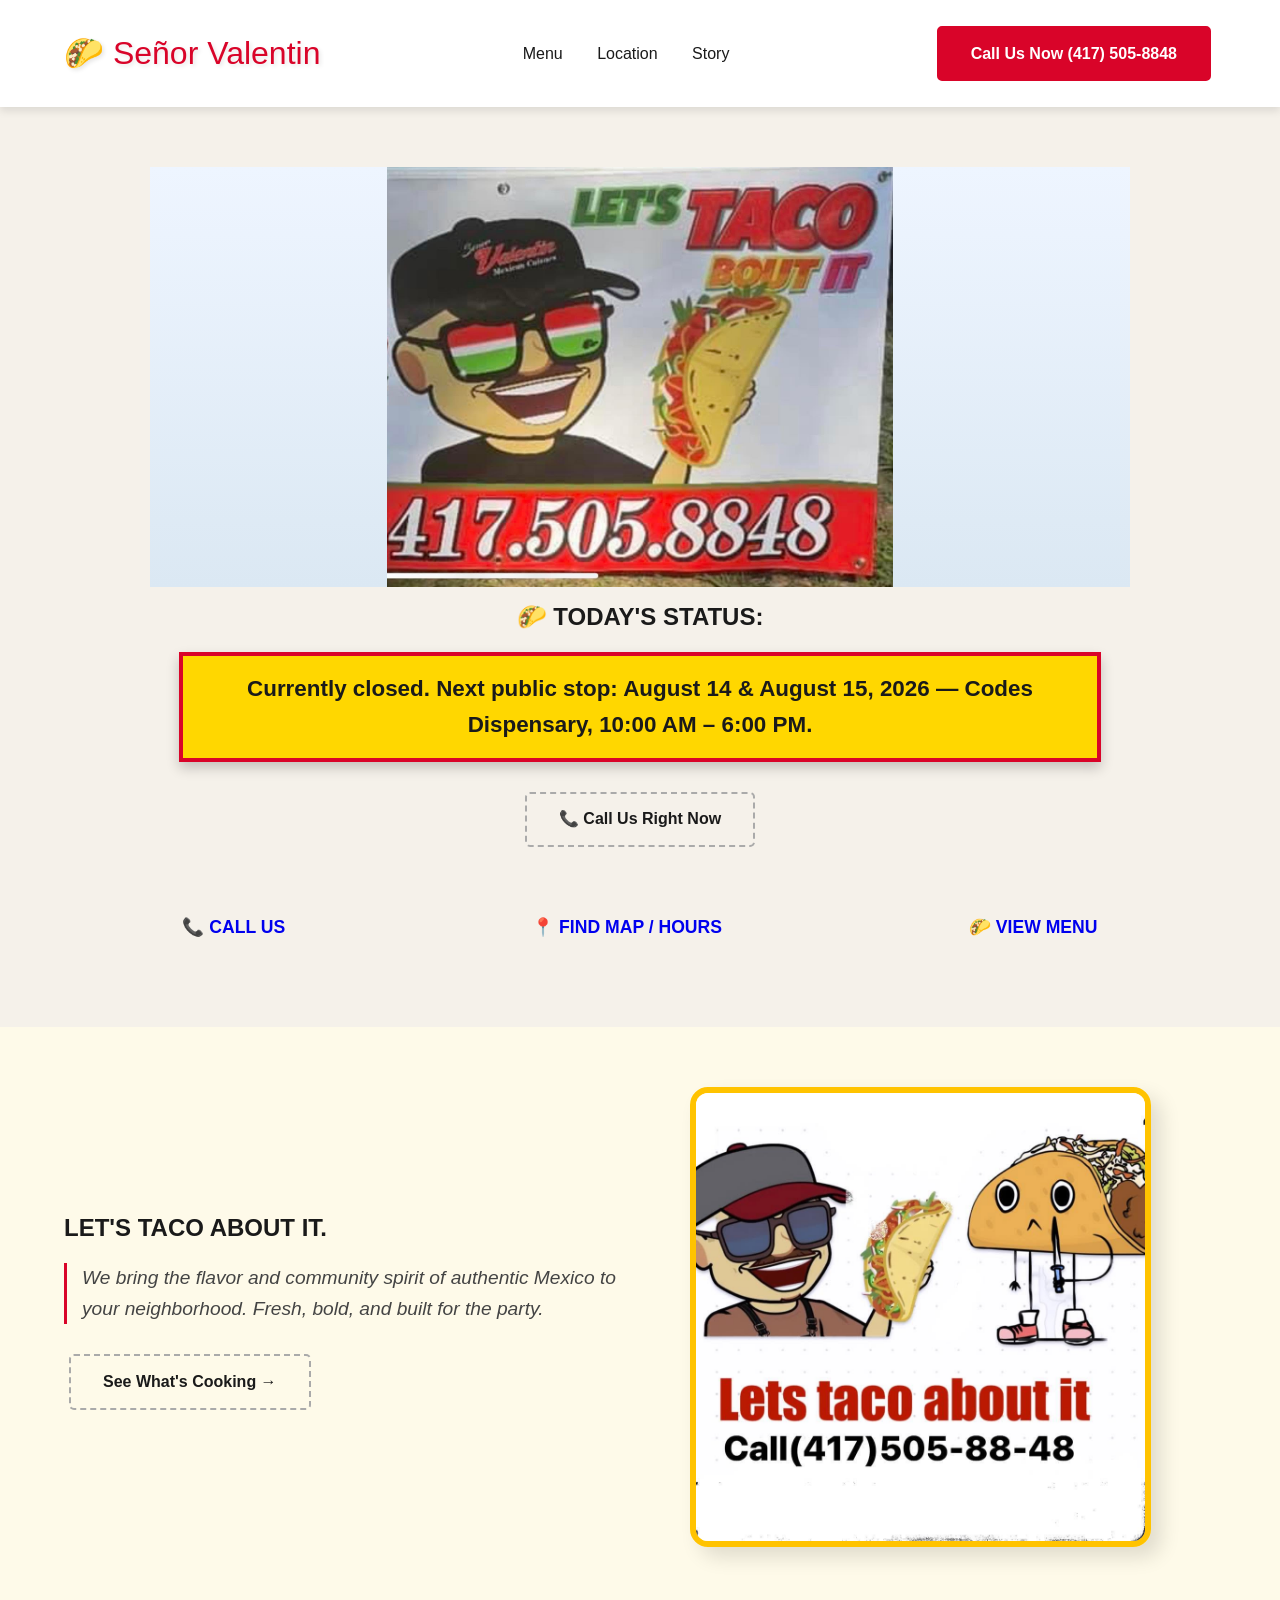
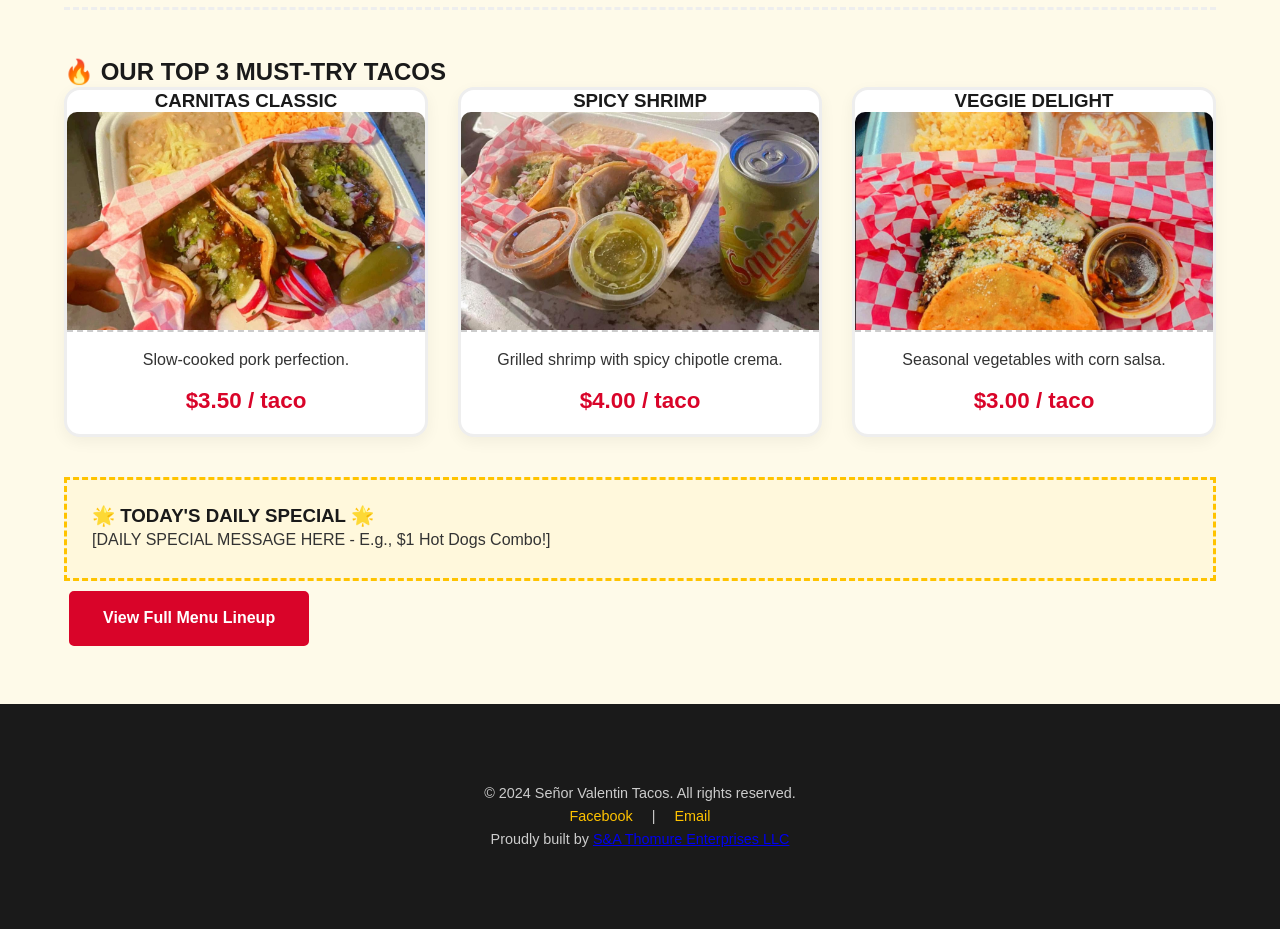
==== index.html @ 011f3001 "Initial site migration" ====
<!DOCTYPE html>
<html lang="en">
<head>
    <meta charset="UTF-8">
    <meta name="viewport" content="width=device-width, initial-scale=1.0">
    <title>Señor Valentin Tacos - Let's Taco About It</title>
    <link rel="stylesheet" href="css/styles.css">
    <!-- SCHEMA MARKUP FOR SEO (CRITICAL) -->
    <script type="application/ld+json">
        {
          "@context": "https://schema.org",
          "@type": "LocalBusiness",
          "name": "Señor Valentin Tacos",
          "address": { /* Address details here */ },
          "geo": { "@type": "GeoCoordinates", "latitude": 39.87, "longitude": -90.12 },
          "openingHoursSpecification": [ /* Detailed hours structure goes here */ ],
          "telephone": "(417) 505-8848",
          "url": "https://www.yourwebsite.com"
        }
    </script>
</head>

<body>

<!-- ======================== HEADER COMPONENT (Sticky) ======================== -->
<header id="main-nav">
    <div class="logo">🌮 Señor Valentin</div>
    <nav role="navigation">
        <a href="#menu-teaser" class="nav-link">Menu</a>
        <a href="location.html" class="nav-link">Location</a>
        <a href="story.html" class="nav-link">Story</a>
    </nav>
    <!-- Primary CTA Button -->
    <a href="tel:+14175058848" class="btn btn-primary mobile-cta">Call Us Now (417) 505-8848</a>
</header>

<!-- ======================== HERO SECTION & LIVE LOCATION WIDGET (Above The Fold) ======================== -->
<section id="hero-location" class="hero">
    <div class="banner-sign-wrap">
        <img class="banner-sign" src="images/v_banner_low_res.jpg" alt="Señor Valentin taco banner" />
    </div>

    <div class="location-widget-container">
        <h2>🌮 TODAY'S STATUS:</h2>
        <div id="dynamic-location-status" class="live-status-block">
            Loading schedule...
        </div>
        <a href="tel:+14175058848" class="btn btn-secondary large">📞 Call Us Right Now</a>
    </div>

    <div class="cta-strip">
        <a href="tel:+14175058848" class="btn btn-call-us">📞 CALL US</a>
        <a href="location.html" class="btn btn-find-location">📍 FIND MAP / HOURS</a>
        <a href="#menu-teaser" class="btn btn-view-menu">🌮 VIEW MENU</a>
    </div>
</section>

<!-- ======================== TEASER SECTION (The Quick Sell) ======================== -->
<main>
    <section id="story-hook" class="container content-block story-intro">
        <div class="text-content">
            <h1>Let's Taco About It.</h1>
            <p class="mission-statement">We bring the flavor and community spirit of authentic Mexico to your neighborhood. Fresh, bold, and built for the party.</p>
            <a href="menu.html" class="btn btn-secondary mt-20">See What's Cooking →</a>
        </div>
        <div class="image-placeholder">
             <img src="images/avatar_square.jpg" alt="Señor Valentin avatar" />
        </div>
    </section>

    <!-- Menu Teaser (Three items showcase) -->
    <section id="menu-teaser" class="container content-block menu-teasers">
        <h2>🔥 Our Top 3 Must-Try Tacos</h2>
        <div class="taco-grid">
            <!-- Taco Item Card 1 -->
            <article class="card">
                <h3>Carnitas Classic</h3>
                <img src="images/food1.jpg" alt="Delicious Carnitas Tacos">
                <p>Slow-cooked pork perfection.</p>
                <span class="price">$3.50 / taco</span>
            </article>
             <!-- Taco Item Card 2 -->
            <article class="card">
                <h3>Spicy Shrimp</h3>
                <img src="images/food2.jpg" alt="Flavorful Shrimp Tacos">
                <p>Grilled shrimp with spicy chipotle crema.</p>
                 <span class="price">$4.00 / taco</span>
            </article>
             <!-- Taco Item Card 3 -->
            <article class="card">
                <h3>Veggie Delight</h3>
                <img src="images/food3.jpg" alt="Fresh Vegetarian Tacos">
                <p>Seasonal vegetables with corn salsa.</p>
                 <span class="price">$3.00 / taco</span>
            </article>
        </div>

        <!-- CRITICAL: Daily Specials Widget -->
        <div id="daily-specials" class="alert-box mt-5">
            <h3>🌟 TODAY'S DAILY SPECIAL 🌟</h3>
            <!-- JS will pull this data from the Google Sheet API -->
            [DAILY SPECIAL MESSAGE HERE - E.g., $1 Hot Dogs Combo!]
        </div>

        <div class="text-center mt-40">
             <a href="menu.html" class="btn btn-primary large">View Full Menu Lineup</a>
        </div>
    </section>
</main>

<!-- ======================== FOOTER (Legal & Links) ======================== -->
<footer>
    <div class="container footer-content">
        <p>&copy; 2024 Señor Valentin Tacos. All rights reserved.</p>
        <div class="social-links">
            <a href="https://www.facebook.com/profile.php?id=61554289633413" target="_blank" rel="noopener noreferrer">Facebook</a> | <a href="mailto:ericvalentin1212@gmail.com">Email</a>
        </div>
        <p>Proudly built by <a href="https://thomureapiaries.com" target="_blank" rel="noopener noreferrer">S&A Thomure Enterprises LLC</a></p>
    </div>
</footer>

<!-- ======================== JavaScript Section ======================== -->
<script src="js/main.js"></script>
<script>
    // JS FUNCTIONALITY PLAN:
    // 1. Initialize Location Widget: Call API function to populate #dynamic-location-status.
    // 2. Sticky Nav: Implement class change for header when scrolled down.
    // 3. Lazy Loading: Add Intersection Observer for large images (e.g., in the card grid).
</script>

</body>
</html>
---- css/styles.css ----
/* ======================== 1. GLOBAL VARIABLES & RESET ======================== */
:root {
    /* Brand Palette derived from the visuals */
    --brand-red: #D90429;     /* Deep, energetic red */
    --brand-yellow: #FFC300;  /* Sunny yellow/Gold accent */
    --brand-black: #1A1A1A;   /* Deep black for contrast */
    --brand-white: #FFFFFF;
    --brand-accent: #E84A59; /* A complementary pinkish red for depth */

    /* Typography Fallbacks (Assume a fun, bold font is imported later) */
    --font-display: 'Impact', Impact, sans-serif;
    --font-body: 'Arial', sans-serif;

    /* Spacing Units */
    --spacing-lg: 3rem;
}

* {
    margin: 0;
    padding: 0;
    box-sizing: border-box;
}

body {
    font-family: var(--font-body);
    color: #333;
    background-color: #fefae9; /* Creamy background, avoids harsh white */
    line-height: 1.6;
}

/* General Utility Classes */
.container {
    width: 90%;
    max-width: 1200px;
    margin: 0 auto;
    padding: var(--spacing-lg) 0; /* Adds vertical breathing room */
}

h1, h2, h3 {
    font-family: var(--font-display);
    color: var(--brand-black);
    text-transform: uppercase;
    line-height: 1.2;
}

/* General Button Styling (The "Funnel") */
.btn {
    display: inline-block;
    padding: 0.8rem 2rem;
    margin: 10px 5px;
    text-decoration: none;
    border-radius: 5px;
    font-weight: bold;
    transition: all 0.3s ease;
    text-align: center;
}

/* Specific Button Types */
.btn-primary {
    background-color: var(--brand-red);
    color: white !important;
    border: 2px solid var(--brand-red);
}
.btn-secondary {
    background-color: transparent;
    color: var(--brand-black);
    border: 2px dashed #aaa; /* Gives a "handwritten" feel */
}
.btn-call-us, .btn-find-location, .btn-view-menu {
    /* These are the cta-strip buttons */
    flex-grow: 1; /* Makes them equally wide on desktop */
    padding: 1rem 1rem;
    font-size: 1.1rem;
}

/* ======================== 2. HEADER & NAVIGATION (Sticky) ======================== */

#main-nav {
    position: sticky;
    top: 0;
    z-index: 1000;
    background-color: var(--brand-white);
    box-shadow: 0 4px 8px rgba(0, 0, 0, 0.1); /* Soft shadow for depth */
    display: flex;
    justify-content: space-between;
    align-items: center;
    padding: 1rem 5%;
}

.logo {
    font-family: var(--font-display);
    font-size: 2rem;
    color: var(--brand-red);
    text-shadow: 2px 2px 4px rgba(0, 0, 0, 0.1);
}

nav a {
    margin: 0 15px;
    text-decoration: none;
    color: var(--brand-black);
    font-size: 1rem;
    transition: color 0.3s;
}
nav a:hover {
    color: var(--brand-red);
}

/* Make the CTA stand out in the header */
.btn-primary.mobile-cta {
    margin: left: 20px;
}


/* ======================== 3. HERO SECTION & LOCATION WIDGET (The Biggest Impact) ======================== */
#hero-location {
    background: #f5f1ea;
    padding: 60px 5%;
    text-align: center;
}

.location-widget-container {
    margin-bottom: 30px;
}

h2#hero-location h2 {
    font-size: 1.8rem;
    color: var(--brand-yellow);
    text-transform: none; /* Override uppercase for a more dynamic look */
    padding-bottom: 5px;
}

/* The Critical Status Banner Styling */
.live-status-block {
    background-color: #FFD700; /* Gold/Yellow warning color */
    border: 4px solid var(--brand-red);
    padding: 15px 20px;
    margin: 20px auto;
    max-width: 80%;
    font-size: 1.4rem;
    font-weight: bold;
    color: var(--brand-black);
    text-align: center;
    box-shadow: 0 6px 12px rgba(0, 0, 0, 0.2); /* High shadow for visibility */
}

/* CTA Strip Layout (Crucial Responsiveness) */
.cta-strip {
    display: flex;
    gap: 10px;
    margin-top: 30px;
    flex-wrap: wrap; /* Allows wrapping on smaller screens */
    justify-content: center;
}

/* ======================== 4. TEASER SECTION & STORYTELLING ======================== */
.story-intro {
    display: flex;
    align-items: center;
    gap: 50px;
    padding: 60px 0;
    border-bottom: 3px dashed #eee; /* Adds a divider break */
}

.text-content {
    flex: 1;
    max-width: 50%;
}

/* Simulates the "Vintage Sign" aesthetic for text blocks */
.mission-statement {
    font-style: italic;
    font-size: 1.2rem;
    margin: 20px 0;
    color: #444;
    border-left: 3px solid var(--brand-red);
    padding-left: 15px;
}

.image-placeholder {
    flex: 1;
    max-width: 40%;
    min-height: 250px;
    background: none;
    border: 6px solid var(--brand-yellow);
    box-shadow: 10px 10px 20px rgba(0, 0, 0, 0.12);
    overflow: hidden;
    border-radius: 18px;
}

.image-placeholder img {
    display: block;
    width: 100%;
    height: 100%;
    object-fit: cover;
    object-position: center;
}

/* Menu Grid Styling (Cards) */
.menu-teasers {
    padding-bottom: var(--spacing-lg);
}
.taco-grid {
    display: grid;
    grid-template-columns: repeat(auto-fit, minmax(250px, 1fr)); /* Responsive Grid */
    gap: 30px;
    margin-bottom: 40px;
}

.card {
    background: var(--brand-white);
    border: 3px solid #eee;
    padding-bottom: 15px;
    text-align: center;
    box-shadow: 0 5px 15px rgba(0, 0, 0, 0.05); /* Light lift */
    transition: transform 0.3s;
    border-radius: 16px;
    overflow: hidden;
}

.card:hover {
    transform: translateY(-5px) scale(1.02); /* Hover pop-up effect */
    box-shadow: 0 10px 25px rgba(0, 0, 0, 0.1);
}

.card img {
    width: 100%;
    height: 220px;
    object-fit: cover;
    display: block;
    margin-bottom: 15px;
    border-bottom: 2px dashed #ccc;
    border-radius: 10px 10px 0 0;
}

.price {
    display: block;
    font-size: 1.4rem;
    color: var(--brand-red);
    font-weight: bolder;
    margin-top: 10px;
}


/* Daily Specials Box (Alert Look) */
.alert-box {
    background-color: #FFF8DC; /* Very light yellow/cream */
    border: 3px dashed var(--brand-yellow);
    padding: 25px;
    margin-top: 40px;
}

.hero {
    background: #f6f3ed;
    padding: 2rem 1rem 3rem;
}

.banner-sign-wrap {
    width: min(100%, 980px);
    margin: 0 auto 1rem;
    background: transparent;
    border-radius: 0;
    overflow: hidden;
    box-shadow: none;
}

.banner-sign {
    display: block;
    width: 100%;
    height: auto;
    max-height: 420px;
    object-fit: contain;
    background: linear-gradient(180deg, #eef5ff, #dbe8f3);
}

.menu-page {
    padding-top: 2rem;
    max-width: 1040px;
}

.menu-hero {
    display: grid;
    grid-template-columns: minmax(0, 1.12fr) minmax(220px, 0.88fr);
    gap: 1.5rem;
    align-items: center;
    background: #fff;
    border: 2px solid #f1e7d4;
    border-radius: 18px;
    padding: 1.5rem 1.5rem 1.25rem;
    margin-bottom: 2rem;
    box-shadow: none;
}

.menu-category h2 {
    font-size: clamp(1.8rem, 3vw, 2.6rem);
    margin-bottom: 1rem;
    color: var(--brand-red);
}

.eyebrow {
    display: inline-block;
    font-size: 0.75rem;
    font-weight: 800;
    letter-spacing: 0.14em;
    text-transform: uppercase;
    color: var(--brand-red);
    margin-bottom: 0.75rem;
}

.menu-hero__content h1 {
    font-size: clamp(2.5rem, 5vw, 4.5rem);
    line-height: 0.95;
    color: var(--brand-red);
    margin-bottom: 1rem;
}

.menu-hero__copy {
    max-width: 32rem;
    font-size: 1.15rem;
    color: #2d2d2d;
    margin-bottom: 1.3rem;
}

.menu-avatar-art {
    width: min(100%, 420px);
    margin-left: auto;
}

.menu-avatar-art img {
    display: block;
    width: 100%;
    height: auto;
    border-radius: 18px;
    box-shadow: 0 12px 25px rgba(0, 0, 0, 0.08);
    object-fit: cover;
    max-height: 400px;
}

.menu-category {
    margin-top: 2rem;
}

.price-list.grid {
    display: grid;
    grid-template-columns: repeat(auto-fit, minmax(220px, 1fr));
    gap: 1.25rem;
    align-items: stretch;
}

.menu-item {
    background: #fff;
    border: 2px solid #f0e6d9;
    border-radius: 18px;
    overflow: hidden;
    box-shadow: 0 10px 20px rgba(0, 0, 0, 0.03);
    transition: transform 0.2s ease;
    width: min(100%, 320px);
    margin: 0 auto;
}

.menu-item:hover {
    transform: translateY(-3px);
}

.menu-item img {
    display: block;
    width: 100%;
    height: 180px;
    object-fit: cover;
    object-position: center;
}

.menu-item__body {
    padding: 1rem 1rem 1.25rem;
}

.menu-item h3 {
    font-size: 1.3rem;
    margin-bottom: 0.4rem;
}

.menu-item p {
    margin-bottom: 0.7rem;
    color: #444;
    font-size: 0.96rem;
}

.menu-item figcaption {
    font-size: 1.4rem;
    font-weight: 700;
    color: var(--brand-red);
}

.story-page {
    padding-top: 2rem;
    padding-bottom: 3rem;
}

.story-lead {
    display: grid;
    grid-template-columns: minmax(0, 1.2fr) minmax(220px, 0.8fr);
    gap: 2rem;
    align-items: center;
    margin-bottom: 2rem;
}

.story-lead h1 {
    font-size: clamp(2.5rem, 5vw, 4rem);
    color: var(--brand-red);
    margin-bottom: 1rem;
}

.story-photo {
    border-radius: 18px;
    overflow: hidden;
    border: 2px solid #f1e7d4;
    background: #fff;
    box-shadow: 0 12px 24px rgba(0, 0, 0, 0.05);
}

.story-photo img {
    display: block;
    width: 100%;
    height: 100%;
    min-height: 320px;
    object-fit: cover;
}

.story-grid {
    display: grid;
    grid-template-columns: repeat(auto-fit, minmax(260px, 1fr));
    gap: 1.25rem;
    margin: 2rem 0;
}

.story-card {
    background: #fff;
    border: 2px solid #f1e7d4;
    border-radius: 18px;
    padding: 1.5rem;
    box-shadow: 0 8px 18px rgba(0, 0, 0, 0.03);
}

.story-card h2 {
    margin-bottom: 0.75rem;
    color: var(--brand-red);
    font-size: 1.8rem;
}

.story-card p {
    color: #444;
    margin-bottom: 0.5rem;
}

.story-feature {
    margin-top: 2rem;
    background: #fff8e8;
    border: 2px dashed var(--brand-yellow);
    border-radius: 18px;
    padding: 2rem;
}

.story-feature h2 {
    margin-bottom: 0.75rem;
    color: var(--brand-black);
}

.cta-banner {
    text-align: center;
    margin-top: 2.5rem;
    padding: 2rem 1rem 0;
}

.cta-banner h2 {
    margin-bottom: 1rem;
    color: var(--brand-black);
}

.location-page {
    padding-top: 2rem;
    padding-bottom: 3rem;
}

.location-status {
    background: #fff;
    border: 2px solid #f1e7d4;
    border-radius: 18px;
    padding: 1.5rem 1.5rem 1.25rem;
    margin-bottom: 2rem;
    box-shadow: 0 10px 20px rgba(0, 0, 0, 0.03);
}

.location-status--alert {
    background: #fff8e8;
    border: 2px dashed var(--brand-yellow);
}

.location-status h1 {
    font-size: clamp(2.5rem, 5vw, 4rem);
    color: var(--brand-red);
    margin-bottom: 0.75rem;
}

.location-status p {
    font-size: 1.1rem;
    color: #333;
}

.location-grid {
    display: grid;
    grid-template-columns: minmax(0, 1.15fr) minmax(280px, 0.85fr);
    gap: 1.5rem;
    margin-bottom: 2rem;
}

.location-panel {
    background: #fff;
    border: 2px solid #f1e7d4;
    border-radius: 18px;
    padding: 1.5rem;
    box-shadow: 0 10px 20px rgba(0, 0, 0, 0.03);
}

.location-panel h2 {
    margin-bottom: 1rem;
    color: var(--brand-red);
    font-size: clamp(1.7rem, 2vw, 2.3rem);
}

.location-panel {
    display: flex;
    flex-direction: column;
    justify-content: flex-start;
}

.schedule-list {
    display: grid;
    gap: 1rem;
}

.schedule-item {
    border: 1px solid #f0e6d9;
    border-radius: 14px;
    padding: 1rem 1rem 0.9rem;
    background: #fffaf5;
    cursor: pointer;
    transition: transform 0.15s ease, box-shadow 0.15s ease, border-color 0.15s ease;
}

.schedule-item:hover,
.schedule-item:focus-visible {
    border-color: var(--brand-red);
    box-shadow: 0 8px 18px rgba(54, 40, 27, 0.08);
    transform: translateY(-1px);
    outline: none;
}

.schedule-item.is-selected {
    border-color: var(--brand-red);
    background: #fff1f1;
    box-shadow: 0 10px 18px rgba(182, 29, 41, 0.08);
}

.schedule-item .day {
    display: block;
    font-weight: 700;
    color: var(--brand-red);
    margin-bottom: 0.25rem;
}

.schedule-item strong {
    color: var(--brand-black);
}

.map-embed-wrap {
    position: relative;
    width: 100%;
    min-height: 260px;
    border-radius: 14px;
    overflow: hidden;
    border: 1px solid #f0e6d9;
    background: #f6f2eb;
    margin-bottom: 1rem;
}

#google-map {
    width: 100%;
    height: 300px;
    border: 0;
    display: block;
}

.map-link-btn {
    display: inline-block;
    background: var(--brand-red);
    color: #fff;
    text-decoration: none;
    padding: 0.9rem 1.2rem;
    border-radius: 10px;
    font-weight: 700;
    margin-bottom: 0.75rem;
    text-align: center;
}

.map-link-btn:hover {
    background: var(--brand-accent);
}

#map-address {
    margin-top: 0.25rem;
    margin-bottom: 0;
    font-size: 0.95rem;
}

.hours-box {
    margin-top: 1.5rem;
    background: #fff;
    border: 2px solid #f1e7d4;
    border-radius: 18px;
    padding: 1.5rem;
}

.hours-list {
    list-style: none;
    margin-top: 1rem;
}

.hours-list li {
    display: flex;
    justify-content: space-between;
    gap: 1rem;
    padding: 0.5rem 0;
    border-bottom: 1px solid #f2e5d6;
    color: #333;
}

.hours-list li:last-child {
    border-bottom: none;
}

.note {
    color: #555;
    font-style: italic;
    margin-top: 1rem;
}

/* ======================== 5. FOOTER & RESPONSIVENESS ======================== */
footer {
    background-color: var(--brand-black);
    color: #ccc;
    text-align: center;
    padding: 30px 20px;
    font-size: 0.9rem;
}

.social-links a {
    color: var(--brand-yellow);
    margin: 0 15px;
    text-decoration: none;
    transition: color 0.3s;
}
.social-links a:hover {
     color: var(--brand-red);
}

/* MEDIA QUERIES (The Mobile Magic) */
@media (max-width: 768px) {
    /* Adjustments for tablets and smaller screens */

    #main-nav {
        flex-direction: column;
        padding: 1rem 5%;
        position: static;
        text-align: center;
    }
    .logo { margin-bottom: 10px; }
    nav a { margin: 0 10px; font-size: 0.9rem; display: block; }

    .story-intro, .menu-teasers {
        flex-direction: column;
        text-align: center;
    }

    .image-placeholder, .text-content {
        max-width: 100%;
        margin-top: 30px;
    }

    .cta-strip {
        flex-direction: column;
        padding: 0 5%;
    }
    .btn-call-us, .btn-find-location, .btn-view-menu {
        width: 100%;
    }

    .menu-hero {
        grid-template-columns: 1fr;
        text-align: center;
        padding: 1.5rem 1rem;
    }

    .menu-hero__copy {
        margin-left: auto;
        margin-right: auto;
    }

    .menu-avatar-art {
        width: min(100%, 420px);
        margin: 0 auto;
    }

    .location-grid {
        grid-template-columns: 1fr;
    }

    .hours-list li {
        flex-direction: column;
        align-items: flex-start;
    }

    padding-bottom: 2rem;
}
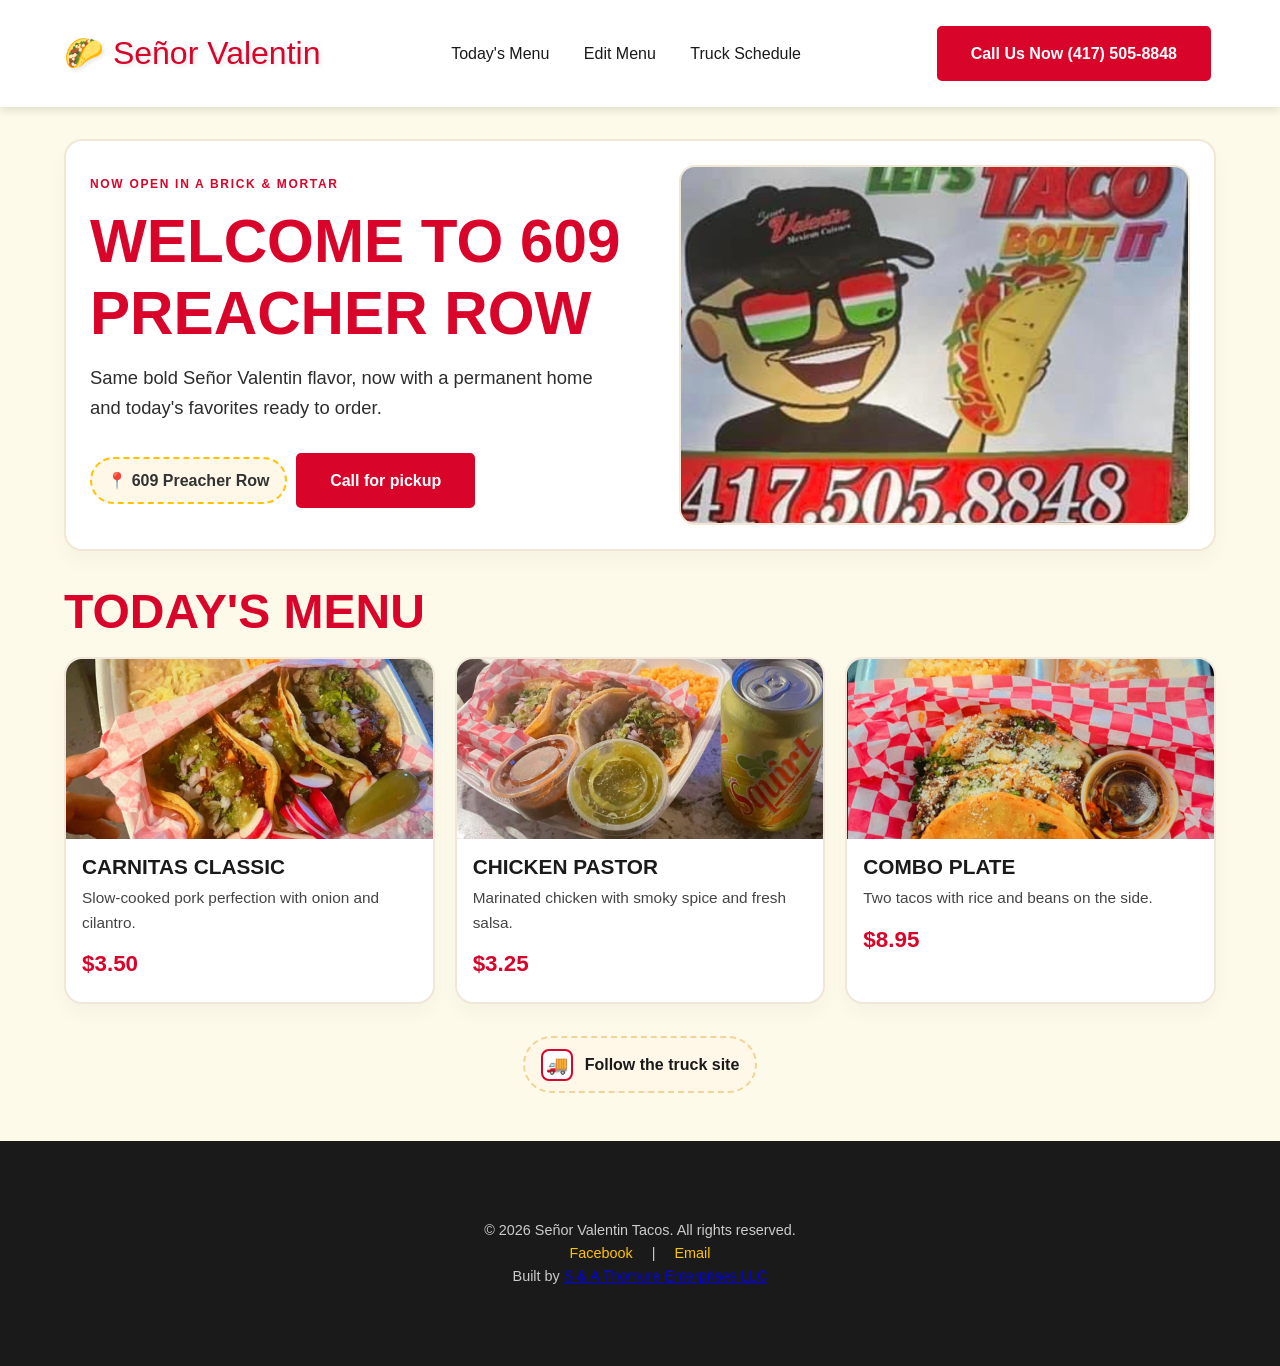
==== commit 14431706: "Add new landing and menu editor pages Co-authored-by: Srt1975 <168314444+Srt1975@users.noreply.githu" ====
--- a/index.html
+++ b/index.html
@@ -3,130 +3,59 @@
 <head>
     <meta charset="UTF-8">
     <meta name="viewport" content="width=device-width, initial-scale=1.0">
-    <title>Señor Valentin Tacos - Let's Taco About It</title>
+    <title>Señor Valentin Tacos | 609 Preacher Row</title>
     <link rel="stylesheet" href="css/styles.css">
-    <!-- SCHEMA MARKUP FOR SEO (CRITICAL) -->
-    <script type="application/ld+json">
-        {
-          "@context": "https://schema.org",
-          "@type": "LocalBusiness",
-          "name": "Señor Valentin Tacos",
-          "address": { /* Address details here */ },
-          "geo": { "@type": "GeoCoordinates", "latitude": 39.87, "longitude": -90.12 },
-          "openingHoursSpecification": [ /* Detailed hours structure goes here */ ],
-          "telephone": "(417) 505-8848",
-          "url": "https://www.yourwebsite.com"
-        }
-    </script>
 </head>
-
 <body>
 
-<!-- ======================== HEADER COMPONENT (Sticky) ======================== -->
 <header id="main-nav">
     <div class="logo">🌮 Señor Valentin</div>
     <nav role="navigation">
-        <a href="#menu-teaser" class="nav-link">Menu</a>
-        <a href="location.html" class="nav-link">Location</a>
-        <a href="story.html" class="nav-link">Story</a>
+        <a href="#todays-menu" class="nav-link">Today's Menu</a>
+        <a href="menu-editor.html" class="nav-link">Edit Menu</a>
+        <a href="location.html" class="nav-link">Truck Schedule</a>
     </nav>
-    <!-- Primary CTA Button -->
     <a href="tel:+14175058848" class="btn btn-primary mobile-cta">Call Us Now (417) 505-8848</a>
 </header>
 
-<!-- ======================== HERO SECTION & LIVE LOCATION WIDGET (Above The Fold) ======================== -->
-<section id="hero-location" class="hero">
-    <div class="banner-sign-wrap">
-        <img class="banner-sign" src="images/v_banner_low_res.jpg" alt="Señor Valentin taco banner" />
-    </div>
-
-    <div class="location-widget-container">
-        <h2>🌮 TODAY'S STATUS:</h2>
-        <div id="dynamic-location-status" class="live-status-block">
-            Loading schedule...
+<main class="container landing-page">
+    <section class="landing-hero">
+        <div class="landing-hero__content">
+            <p class="eyebrow">Now open in a brick & mortar</p>
+            <h1>Welcome to 609 Preacher Row</h1>
+            <p class="menu-hero__copy">Same bold Señor Valentin flavor, now with a permanent home and today's favorites ready to order.</p>
+            <p class="location-pill">📍 609 Preacher Row</p>
+            <a href="tel:+14175058848" class="btn btn-primary">Call for pickup</a>
         </div>
-        <a href="tel:+14175058848" class="btn btn-secondary large">📞 Call Us Right Now</a>
-    </div>
-
-    <div class="cta-strip">
-        <a href="tel:+14175058848" class="btn btn-call-us">📞 CALL US</a>
-        <a href="location.html" class="btn btn-find-location">📍 FIND MAP / HOURS</a>
-        <a href="#menu-teaser" class="btn btn-view-menu">🌮 VIEW MENU</a>
-    </div>
-</section>
-
-<!-- ======================== TEASER SECTION (The Quick Sell) ======================== -->
-<main>
-    <section id="story-hook" class="container content-block story-intro">
-        <div class="text-content">
-            <h1>Let's Taco About It.</h1>
-            <p class="mission-statement">We bring the flavor and community spirit of authentic Mexico to your neighborhood. Fresh, bold, and built for the party.</p>
-            <a href="menu.html" class="btn btn-secondary mt-20">See What's Cooking →</a>
-        </div>
-        <div class="image-placeholder">
-             <img src="images/avatar_square.jpg" alt="Señor Valentin avatar" />
+        <div class="landing-hero__image">
+            <img src="images/v_banner_low_res.jpg" alt="Señor Valentin food banner" />
         </div>
     </section>
 
-    <!-- Menu Teaser (Three items showcase) -->
-    <section id="menu-teaser" class="container content-block menu-teasers">
-        <h2>🔥 Our Top 3 Must-Try Tacos</h2>
-        <div class="taco-grid">
-            <!-- Taco Item Card 1 -->
-            <article class="card">
-                <h3>Carnitas Classic</h3>
-                <img src="images/food1.jpg" alt="Delicious Carnitas Tacos">
-                <p>Slow-cooked pork perfection.</p>
-                <span class="price">$3.50 / taco</span>
-            </article>
-             <!-- Taco Item Card 2 -->
-            <article class="card">
-                <h3>Spicy Shrimp</h3>
-                <img src="images/food2.jpg" alt="Flavorful Shrimp Tacos">
-                <p>Grilled shrimp with spicy chipotle crema.</p>
-                 <span class="price">$4.00 / taco</span>
-            </article>
-             <!-- Taco Item Card 3 -->
-            <article class="card">
-                <h3>Veggie Delight</h3>
-                <img src="images/food3.jpg" alt="Fresh Vegetarian Tacos">
-                <p>Seasonal vegetables with corn salsa.</p>
-                 <span class="price">$3.00 / taco</span>
-            </article>
-        </div>
+    <section id="todays-menu" class="todays-menu-section">
+        <h2>Today's Menu</h2>
+        <div id="todays-menu-list" class="price-list grid landing-menu-grid"></div>
+    </section>
 
-        <!-- CRITICAL: Daily Specials Widget -->
-        <div id="daily-specials" class="alert-box mt-5">
-            <h3>🌟 TODAY'S DAILY SPECIAL 🌟</h3>
-            <!-- JS will pull this data from the Google Sheet API -->
-            [DAILY SPECIAL MESSAGE HERE - E.g., $1 Hot Dogs Combo!]
-        </div>
-
-        <div class="text-center mt-40">
-             <a href="menu.html" class="btn btn-primary large">View Full Menu Lineup</a>
-        </div>
+    <section class="truck-link-wrap" aria-label="Visit the taco truck site">
+        <a id="truck-site-link" class="truck-site-link" href="truck.html">
+            <span class="truck-icon-chip" aria-hidden="true"><span class="truck-glyph">🚚</span></span>
+            <span>Follow the truck site</span>
+        </a>
     </section>
 </main>
 
-<!-- ======================== FOOTER (Legal & Links) ======================== -->
 <footer>
     <div class="container footer-content">
-        <p>&copy; 2024 Señor Valentin Tacos. All rights reserved.</p>
+        <p>&copy; 2026 Señor Valentin Tacos. All rights reserved.</p>
         <div class="social-links">
-            <a href="https://www.facebook.com/profile.php?id=61554289633413" target="_blank" rel="noopener noreferrer">Facebook</a> | <a href="mailto:ericvalentin1212@gmail.com">Email</a>
+            <a href="https://www.facebook.com/profile.php?id=61554289633413" target="_blank" rel="noopener noreferrer">Facebook</a> |
+            <a href="mailto:ericvalentin1212@gmail.com">Email</a>
         </div>
-        <p>Proudly built by <a href="https://thomureapiaries.com" target="_blank" rel="noopener noreferrer">S&A Thomure Enterprises LLC</a></p>
+        <p>Built by <a href="https://thomureapiaries.com" target="_blank" rel="noopener noreferrer">S &amp; A Thomure Enterprises LLC</a></p>
     </div>
 </footer>
 
-<!-- ======================== JavaScript Section ======================== -->
-<script src="js/main.js"></script>
-<script>
-    // JS FUNCTIONALITY PLAN:
-    // 1. Initialize Location Widget: Call API function to populate #dynamic-location-status.
-    // 2. Sticky Nav: Implement class change for header when scrolled down.
-    // 3. Lazy Loading: Add Intersection Observer for large images (e.g., in the card grid).
-</script>
-
+<script src="js/landing.js"></script>
 </body>
 </html>
--- a/css/styles.css
+++ b/css/styles.css
@@ -643,6 +643,169 @@
     margin-top: 1rem;
 }
 
+.landing-page {
+    padding-top: 2rem;
+    padding-bottom: 3rem;
+}
+
+.landing-hero {
+    display: grid;
+    grid-template-columns: minmax(0, 1.05fr) minmax(260px, 0.95fr);
+    gap: 1.5rem;
+    align-items: center;
+    background: #fff;
+    border: 2px solid #f1e7d4;
+    border-radius: 18px;
+    padding: 1.5rem;
+    box-shadow: 0 10px 20px rgba(0, 0, 0, 0.03);
+}
+
+.landing-hero__content h1 {
+    font-size: clamp(2.2rem, 4.7vw, 4rem);
+    color: var(--brand-red);
+    margin-bottom: 0.8rem;
+}
+
+.landing-hero__image img {
+    display: block;
+    width: 100%;
+    border-radius: 16px;
+    border: 2px solid #f1e7d4;
+    object-fit: cover;
+    max-height: 360px;
+}
+
+.location-pill {
+    display: inline-block;
+    margin: 0.25rem 0 1rem;
+    padding: 0.55rem 0.95rem;
+    border-radius: 999px;
+    background: #fff8e8;
+    border: 2px dashed var(--brand-yellow);
+    font-weight: 700;
+}
+
+.todays-menu-section {
+    margin-top: 2rem;
+}
+
+.todays-menu-section h2 {
+    color: var(--brand-red);
+    font-size: clamp(2rem, 4vw, 3rem);
+    margin-bottom: 1rem;
+}
+
+.landing-menu-grid .menu-item {
+    width: 100%;
+}
+
+.truck-link-wrap {
+    margin-top: 2rem;
+    display: flex;
+    justify-content: center;
+}
+
+.truck-site-link {
+    display: inline-flex;
+    align-items: center;
+    gap: 0.75rem;
+    text-decoration: none;
+    color: var(--brand-black);
+    font-weight: 700;
+    border: 2px dashed #f0d596;
+    background: #fff8e8;
+    border-radius: 999px;
+    padding: 0.65rem 1rem;
+}
+
+.truck-icon-chip {
+    width: 32px;
+    height: 32px;
+    border-radius: 8px;
+    border: 2px solid var(--brand-red);
+    background: #fff;
+    display: inline-flex;
+    align-items: center;
+    justify-content: center;
+}
+
+.truck-glyph {
+    font-size: 1.1rem;
+    transition: transform 0.22s ease, filter 0.22s ease;
+}
+
+.truck-site-link.is-pixelating .truck-glyph {
+    transform: scale(1.2);
+    filter: blur(0.8px) contrast(1.5) saturate(1.4);
+}
+
+.menu-editor-page {
+    padding-top: 2rem;
+    padding-bottom: 3rem;
+}
+
+.menu-editor-header {
+    margin-bottom: 1.25rem;
+}
+
+.menu-editor-header h1 {
+    color: var(--brand-red);
+    font-size: clamp(2.1rem, 4.7vw, 3.6rem);
+    margin-bottom: 0.6rem;
+}
+
+.menu-editor-list {
+    display: grid;
+    gap: 1rem;
+}
+
+.menu-editor-item {
+    background: #fff;
+    border: 2px solid #f1e7d4;
+    border-radius: 14px;
+    padding: 1rem;
+}
+
+.menu-editor-grid {
+    display: grid;
+    grid-template-columns: repeat(auto-fit, minmax(180px, 1fr));
+    gap: 0.8rem;
+}
+
+.menu-editor-item label {
+    display: grid;
+    gap: 0.3rem;
+    font-weight: 600;
+    margin-bottom: 0.75rem;
+}
+
+.menu-editor-item input,
+.menu-editor-item textarea {
+    width: 100%;
+    border: 1px solid #d8cab5;
+    border-radius: 8px;
+    padding: 0.5rem 0.65rem;
+    font: inherit;
+}
+
+.menu-editor-check {
+    display: inline-flex !important;
+    align-items: center;
+    gap: 0.45rem;
+    margin-top: 1.35rem;
+}
+
+.menu-editor-check input {
+    width: auto;
+}
+
+.menu-editor-actions {
+    display: flex;
+    flex-wrap: wrap;
+    gap: 0.7rem;
+    margin-top: 1rem;
+}
+
 /* ======================== 5. FOOTER & RESPONSIVENESS ======================== */
 footer {
     background-color: var(--brand-black);
@@ -718,5 +881,9 @@
         align-items: flex-start;
     }
 
+    .landing-hero {
+        grid-template-columns: 1fr;
+    }
+
     padding-bottom: 2rem;
 }
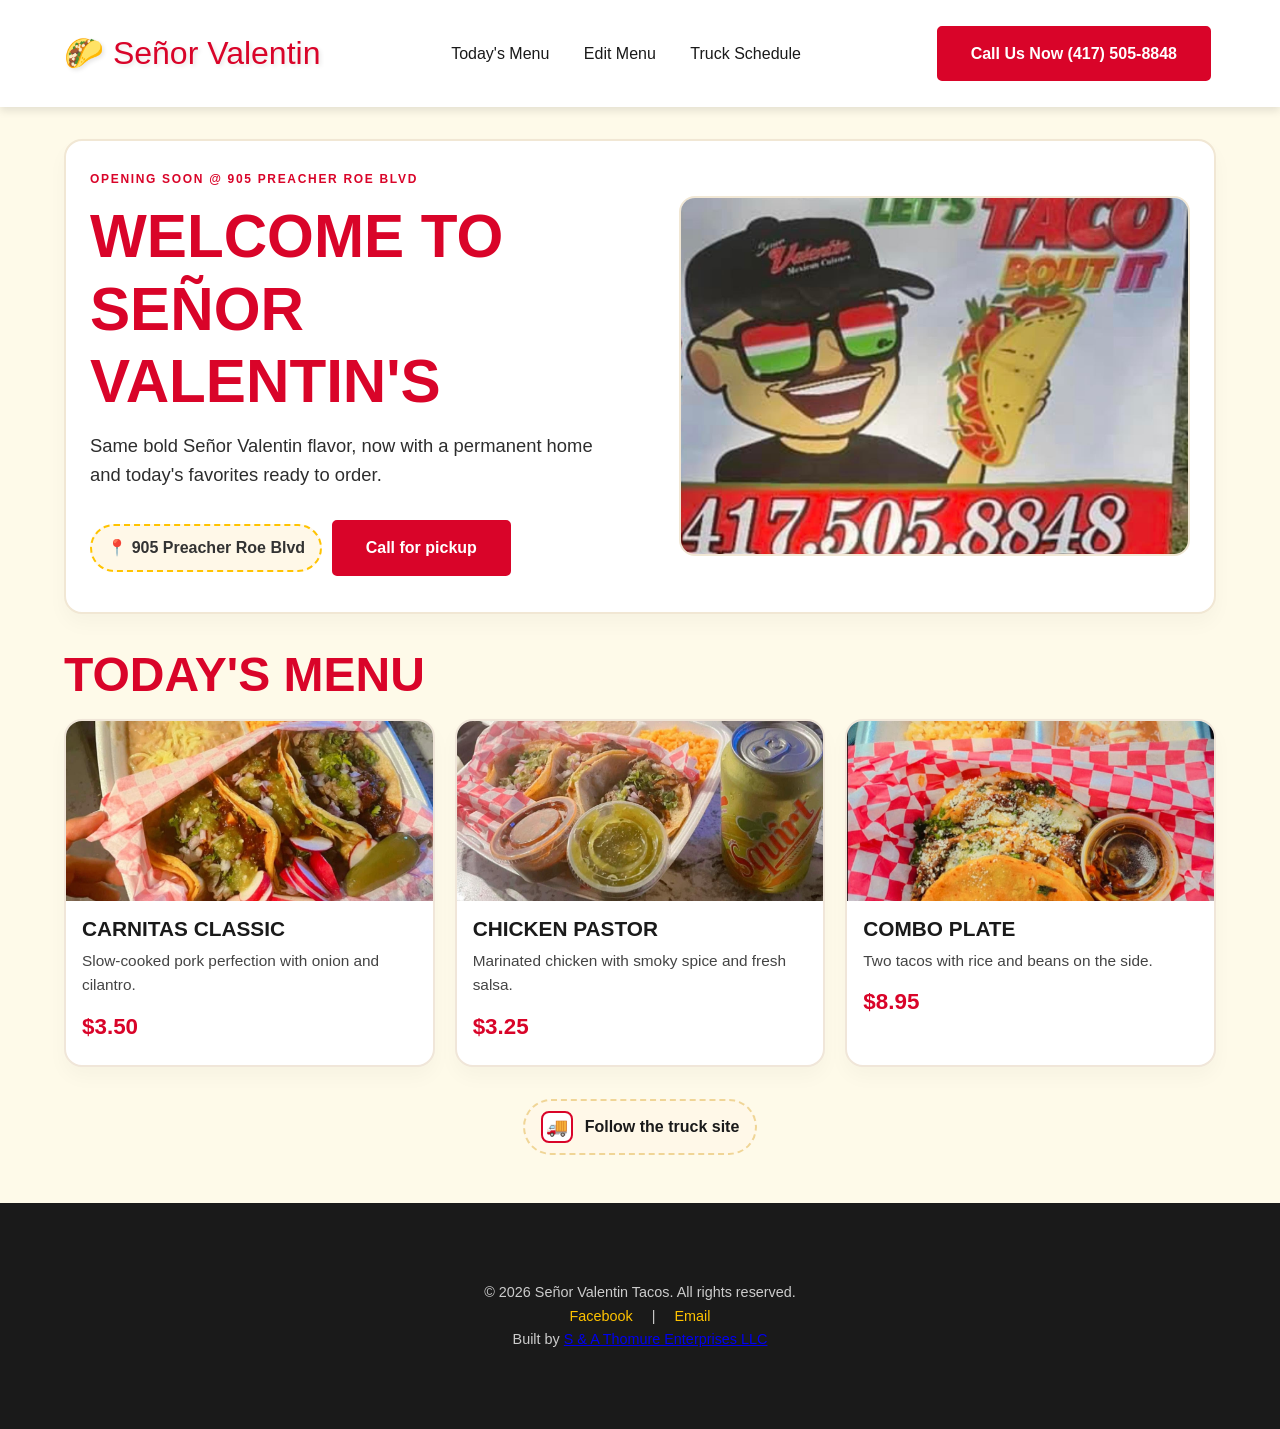
==== commit 29859fc2: "Update landing page details and location" ====
--- a/index.html
+++ b/index.html
@@ -21,10 +21,10 @@
 <main class="container landing-page">
     <section class="landing-hero">
         <div class="landing-hero__content">
-            <p class="eyebrow">Now open in a brick & mortar</p>
-            <h1>Welcome to 609 Preacher Row</h1>
+            <p class="eyebrow">Opening soon @ 905 Preacher Roe Blvd</p>
+            <h1>Welcome to Señor Valentin's</h1>
             <p class="menu-hero__copy">Same bold Señor Valentin flavor, now with a permanent home and today's favorites ready to order.</p>
-            <p class="location-pill">📍 609 Preacher Row</p>
+            <p class="location-pill">📍 905 Preacher Roe Blvd</p>
             <a href="tel:+14175058848" class="btn btn-primary">Call for pickup</a>
         </div>
         <div class="landing-hero__image">
